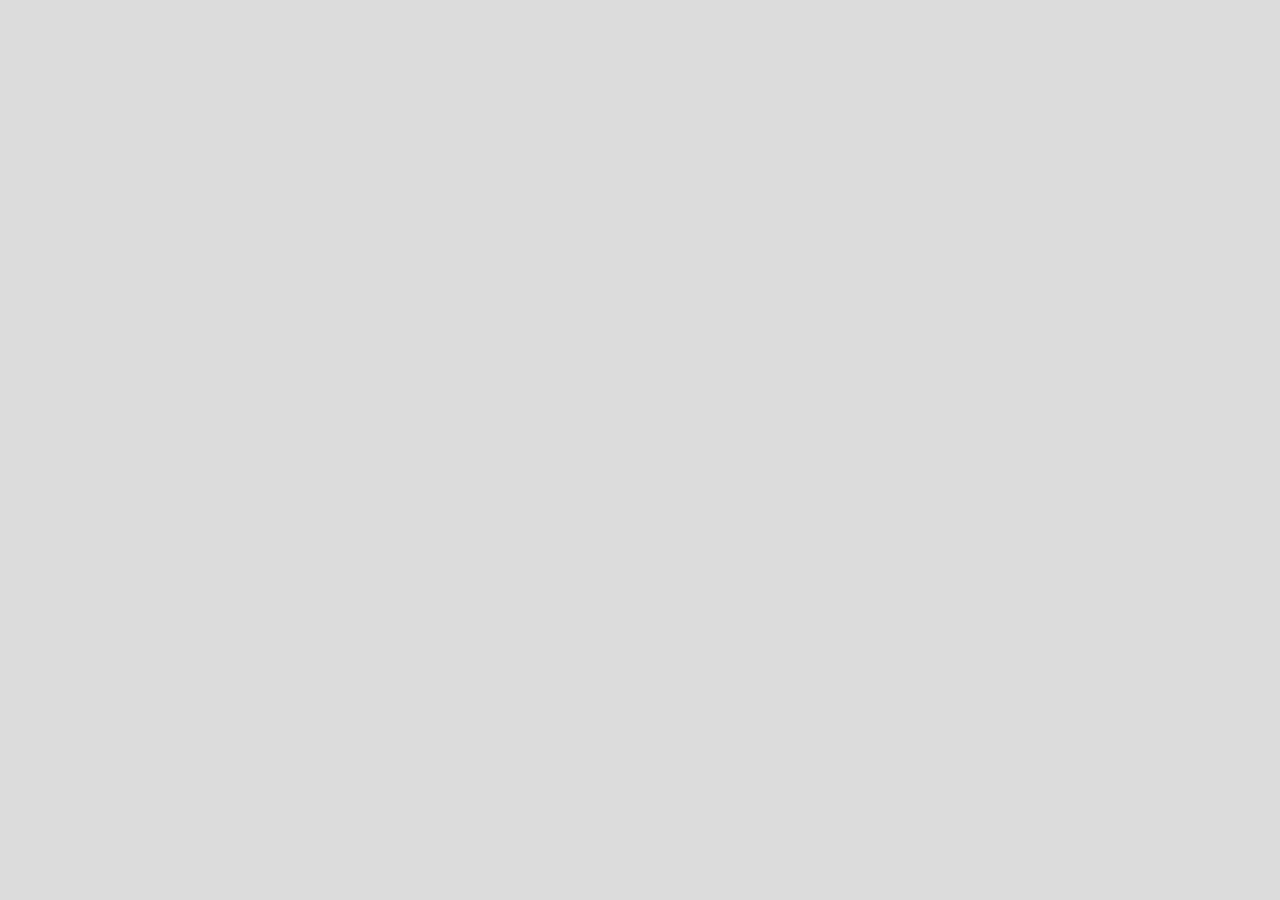
==== 2d-arrays/index.html @ 8048dbf0 "made new assignment folder" ====
<!DOCTYPE html>
<html lang="en">
  <head>
    <meta charset="utf-8" />
    <meta name="viewport" content="width=device-width, initial-scale=1.0">

    <title>Sketch</title>

    <link rel="stylesheet" type="text/css" href="style.css">

    <!-- Linking to the main p5.js library, which allows your code to use all 
       p5 functions. Using this version while developing your code allows p5 
       to provide more Friendly Error Messages if you mess something up...-->
    <script src="libraries/p5.js"></script>

    <!-- Once your project is working completely, you can comment out the link
       to p5.js above, and instead link to this minified version. The minified
       version takes less space, and turns off Friendly Error Messages. This 
       increases the speed of your program quite dramatically in some cases.-->
    <!-- <script src="libraries/p5.min.js"></script> -->

    <script src="libraries/p5.sound.min.js"></script>
  </head>

  <body>
    <script src="sketch.js"></script>
  </body>
</html>
---- 2d-arrays/style.css ----
html, body {
  margin: 0;
  padding: 0;
}

canvas {
  display: block;
}
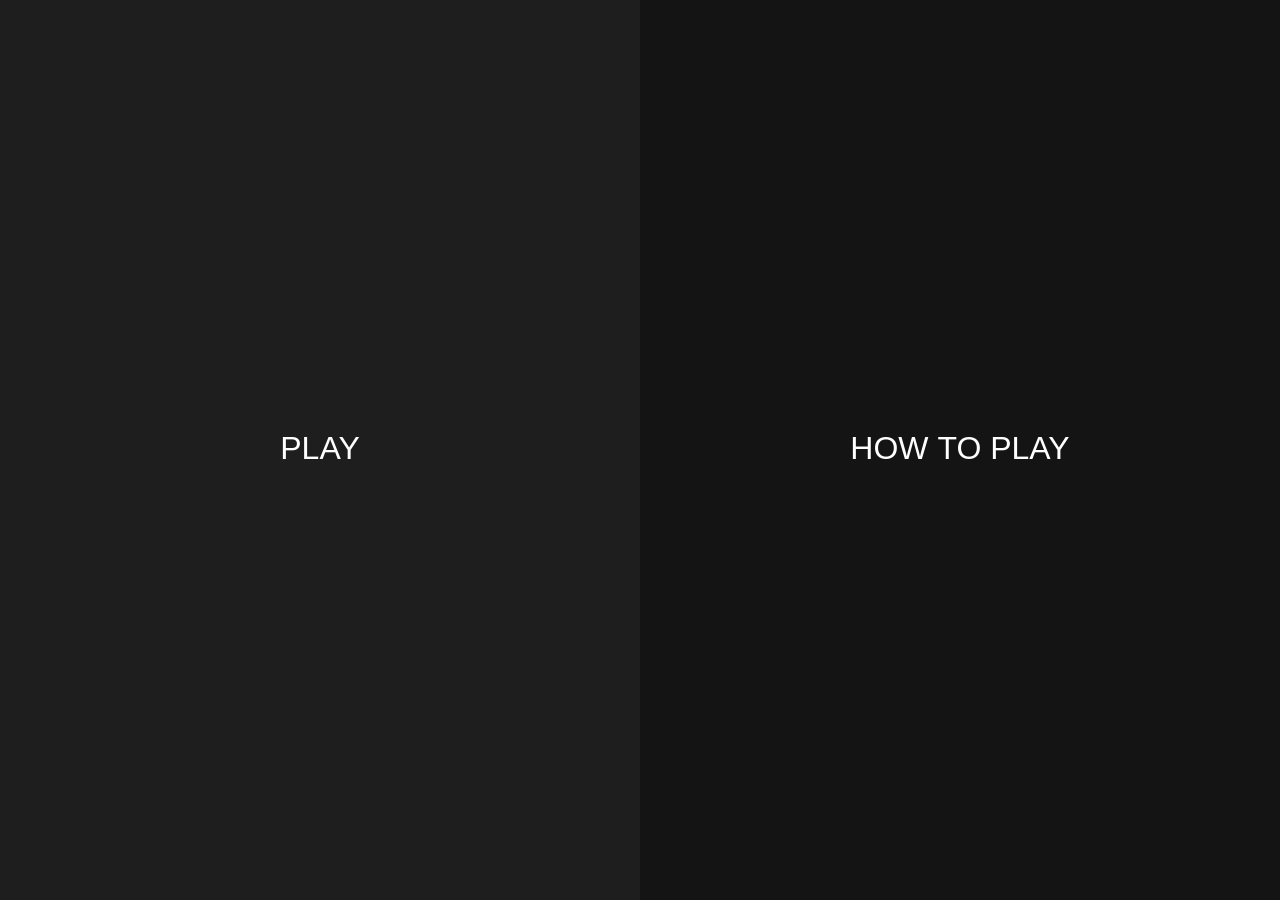
==== commit 4a2e91d9: "just in case comit" ====
--- a/2d-arrays/index.html
+++ b/2d-arrays/index.html
@@ -1,28 +1,19 @@
-<!DOCTYPE html>
+<!doctype html>
 <html lang="en">
-  <head>
-    <meta charset="utf-8" />
-    <meta name="viewport" content="width=device-width, initial-scale=1.0">
+    <head>
+        <meta charset="utf-8" />
+        <meta name="viewport" content="width=device-width, initial-scale=1.0" />
 
-    <title>Sketch</title>
+        <title>Sketch</title>
 
-    <link rel="stylesheet" type="text/css" href="style.css">
+        <link rel="stylesheet" type="text/css" href="style.css" />
 
-    <!-- Linking to the main p5.js library, which allows your code to use all 
-       p5 functions. Using this version while developing your code allows p5 
-       to provide more Friendly Error Messages if you mess something up...-->
-    <script src="libraries/p5.js"></script>
+        <script src="libraries/p5.js"></script>
 
-    <!-- Once your project is working completely, you can comment out the link
-       to p5.js above, and instead link to this minified version. The minified
-       version takes less space, and turns off Friendly Error Messages. This 
-       increases the speed of your program quite dramatically in some cases.-->
-    <!-- <script src="libraries/p5.min.js"></script> -->
+        <script src="libraries/p5.sound.min.js"></script>
+    </head>
 
-    <script src="libraries/p5.sound.min.js"></script>
-  </head>
-
-  <body>
-    <script src="sketch.js"></script>
-  </body>
+    <body>
+        <script src="sketch.js"></script>
+    </body>
 </html>
